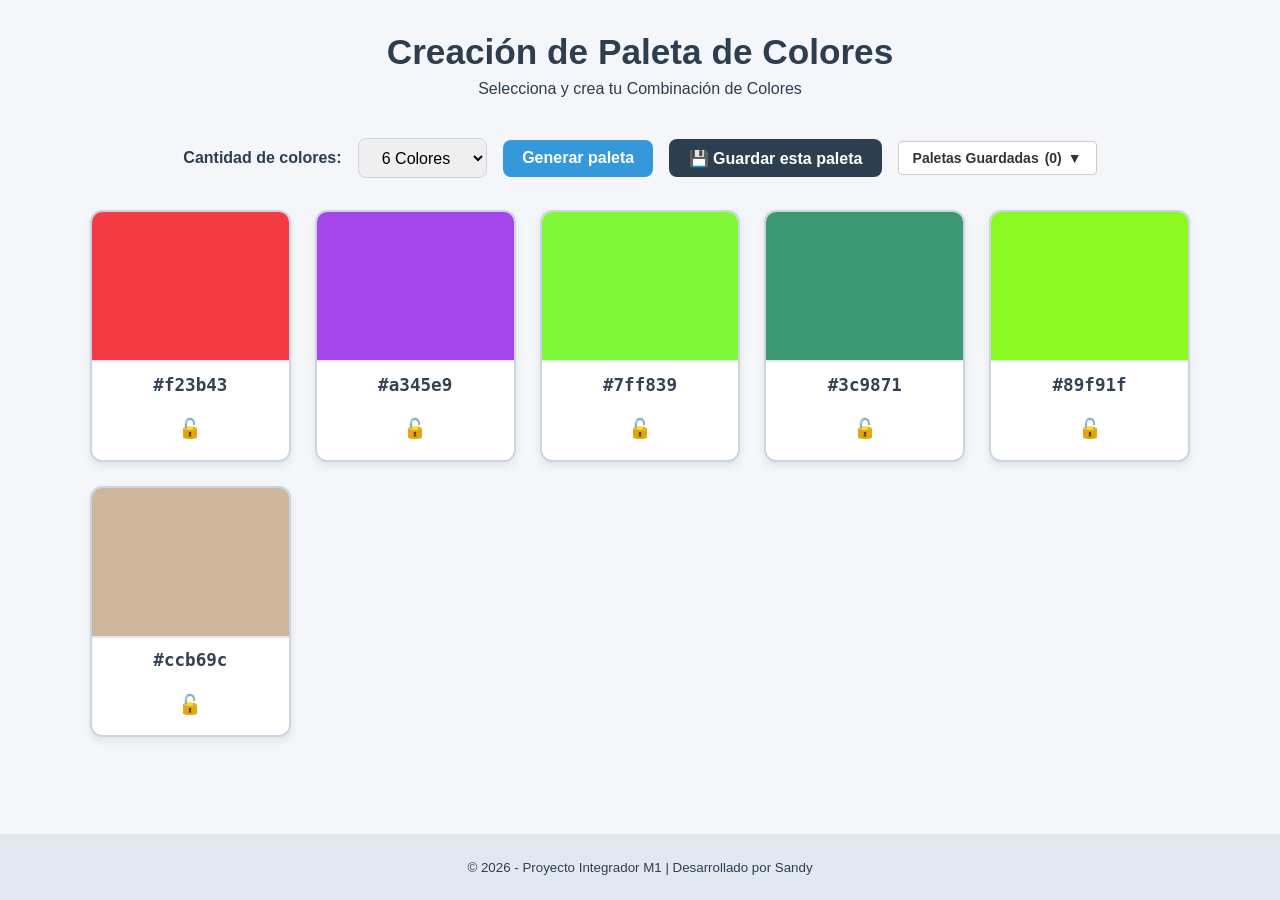
==== index.html @ 3aea420e "Prueba" ====
<!DOCTYPE html>
<html lang="es">
<head>
    <meta charset="UTF-8">
    <meta name="viewport" content="width=device-width, initial-scale=1.0">
    <title>ProyectoM1_SandyHurtado</title>
    <link rel="stylesheet" href="./styles.css">
</head>
<body>
    <header>
        <h1>Creación de Paleta de Colores</h1>
        <p>Selecciona y crea tu Combinación de Colores</p> 
    </header>

    <main> 
        <section class="controles">
            <label for="tamano-paleta">Cantidad de colores:</label>
            <select id="tamano-paleta">
                <option value="6">6 Colores</option>
                <option value="8">8 Colores</option>
                <option value="9">9 Colores</option>
            </select>

            <button id="btn-generar">Generar paleta</button>
            <button id="btn-guardar-actual" class="btn-secundario">💾 Guardar esta paleta</button>

            <!-- UN SOLO BOTÓN DESPLEGABLE TIPO SELECTOR CON LA LISTA -->
            <div class="saved-dropdown-container">
                <button id="saved-dropdown-btn" class="dropdown-btn">
                    Paletas Guardadas <span id="saved-count">(0)</span> ▼
                </button>
                
                <div id="saved-palettes-dropdown" class="dropdown-content hidden">
                    <!-- Las paletas guardadas se cargarán aquí como opciones visuales -->
                </div>
            </div>
        </section>

        <section id="contenedor-paleta" class="paleta" aria-live="polite">
            <!-- Los colores aparecerán aquí -->
        </section>
    </main>

    <footer>
        <small>&copy; 2026 - Proyecto Integrador M1 | Desarrollado por Sandy</small>
    </footer>

    <script src="./app.js"></script>
</body>
</html>
---- styles.css ----
/* 1. Variables*/
:root {
    --bg-color: #f4f6f9;
    --card-bg: #ffffff;
    --text-color: #2c3e50;
    --primary-color: #3498db;
    --primary-hover: #2980b9;
    --border-radius: 12px;
}

* {
    box-sizing: border-box;
    margin: 0;
    padding: 0;
}

body {
    font-family: 'Segoe UI', Tahoma, Geneva, Verdana, sans-serif;
    background-color: var(--bg-color);
    color: var(--text-color);
    min-height: 100vh;
    display: flex;
    flex-direction: column;
}

/* 2.Encabezado */
header {
    text-align: center;
    padding: 2rem 1rem 1rem;
}

header h1 {
    font-size: 2.2rem;
    margin-bottom: 0.5rem;
}
/* 3.Pie de página */
footer {
    text-align: center;
    padding: 1.5rem;
    margin-top: auto;
    background-color: #e2e8f0;
}

/* 4.Panel deControles */
.controles {
    display: flex;
    justify-content: center;
    align-items: center;
    gap: 1rem;
    flex-wrap: wrap;
    margin: 1.5rem auto;
    padding: 0 1rem;
}

label {
    font-weight: 600;
}

select, button {
    padding: 0.6rem 1.2rem;
    font-size: 1rem;
    border-radius: 8px;
    border: 1px solid #cbd5e1;
    outline: none;
    transition: all 0.2s ease;
}

select:focus, button:focus {
    border-color: var(--primary-color);
    box-shadow: 0 0 0 3px rgba(52, 152, 219, 0.4);
}

button {
    background-color: var(--primary-color);
    color: white;
    font-weight: bold;
    cursor: pointer;
    border: none;
}

button:hover {
    background-color: var(--primary-hover);
}

/* 5.Tarjetas y divisones de colores */
.paleta {
    display: grid;
    grid-template-columns: repeat(auto-fit, minmax(180px, 1fr));
    gap: 1.5rem;
    max-width: 1100px;
    width: 90%;
    margin: 2rem auto;
}

/* Tarjeta individual con border marcado para división visible */
.tarjeta-color {
    background-color: var(--card-bg);
    border-radius: var(--border-radius);
    overflow: hidden;
    /* Bordes y sombra para marcar la división de cada tarjeta */
    border: 2px solid #cbd5e1;
    box-shadow: 0 4px 8px rgba(0, 0, 0, 0.08);
    display: flex;
    flex-direction: column;
    align-items: center;
    transition: transform 0.2s ease, box-shadow 0.2s ease;
}

.tarjeta-color:hover {
    transform: translateY(-5px);
    box-shadow: 0 8px 20px rgba(0, 0, 0, 0.15);
    border-color: var(--primary-color);
}

/* Muestra visual del color con línea divisoria inferior */
.muestra-color {
    width: 100%;
    height: 150px;
    border-bottom: 2px solid #e2e8f0; /* División entre el color y el texto */
}

/* Texto del código HEX */
.codigo-color {
    padding: 0.8rem;
    font-family: monospace;
    font-size: 1.1rem;
    font-weight: bold;
    color: #334155;
    background-color: #ffffff;
    width: 100%;
    text-align: center;
}
/* 6. Botón de candado (extras) */
.btn-candado {
    background: transparent;
    border: none;
    font-size: 1.2rem;
    cursor: pointer;
    margin-bottom: 0.6rem;
    transition: transform 0.2s ease;
}

.btn-candado:hover {
    transform: scale(1.25);
}

/* Estado de tarjeta bloqueada (borde verde y resplandor) */
.tarjeta-color.bloqueada {
    border-color: #27ae60;
    box-shadow: 0 0 12px rgba(39, 174, 96, 0.4);
}
/* Botones secundarios */
.btn-secundario {
    background-color: #2c3e50;
    color: white;
}

.btn-secundario:hover {
    background-color: #1a252f;
}

/* Clase para ocultar/mostrar elementos */
.oculto {
    display: none !important;
}

.saved-dropdown-container {
  position: relative;
  display: inline-block;
}

/* Apariencia similar a la del selector */
.dropdown-btn {
  background-color: #ffffff;
  color: #333333;
  border: 1px solid #ccc;
  padding: 8px 14px;
  border-radius: 4px;
  cursor: pointer;
  font-size: 14px;
  display: flex;
  align-items: center;
  gap: 6px;
}

.dropdown-btn:hover {
  background-color: #f5f5f5;
}

/* Menú desplegable flotante */
.dropdown-content {
  position: absolute;
  top: 105%;
  left: 0;
  background-color: #ffffff;
  border: 1px solid #ccc;
  border-radius: 6px;
  min-width: 240px;
  max-height: 250px;
  overflow-y: auto;
  box-shadow: 0 4px 12px rgba(0, 0, 0, 0.15);
  z-index: 50;
  padding: 6px 0;
}

.hidden {
  display: none !important;
}

/* Opción individual en la lista desplegable */
.palette-option {
  display: flex;
  align-items: center;
  justify-content: space-between;
  padding: 8px 12px;
  cursor: pointer;
  transition: background-color 0.2s;
}

.palette-option:hover {
  background-color: #f0f0f0;
}

.mini-colors-preview {
  display: flex;
  gap: 3px;
}

.mini-color-dot {
  width: 16px;
  height: 16px;
  border-radius: 3px;
  border: 1px solid rgba(0, 0, 0, 0.1);
}

.delete-option-btn {
  background: none;
  border: none;
  color: #d9534f;
  cursor: pointer;
  font-size: 14px;
  font-weight: bold;
  padding: 2px 6px;
}

.delete-option-btn:hover {
  color: #a94442;
}
/* Transición suave al cambiar de color */
.muestra-color {
  transition: background-color 0.3s ease-in-out;
}

/* Efecto hover y microinteracción al presionar la tarjeta */
.tarjeta-color {
  transition: transform 0.2s ease, box-shadow 0.2s ease;
}

.tarjeta-color:hover {
  transform: translateY(-4px);
  box-shadow: 0 6px 16px rgba(0, 0, 0, 0.12);
}

/* Animación cuando el candado está bloqueado */
.tarjeta-color.bloqueada {
  border: 2px solid #2c3e50;
  transform: scale(0.98);
}
.btn-candado {
  transition: transform 0.15s cubic-bezier(0.175, 0.885, 0.32, 1.275);
}

.btn-candado:active {
  transform: scale(0.8);
}
@keyframes desplegarSuave {
  from {
    opacity: 0;
    transform: translateY(-8px);
  }
  to {
    opacity: 1;
    transform: translateY(0);
  }
}

.dropdown-content:not(.hidden) {
  animation: desplegarSuave 0.2s cubic-bezier(0, 0, 0.2, 1) forwards;
}

/* Microinteracción en las filas de las paletas guardadas */
.palette-option {
  transition: background-color 0.15s ease, transform 0.1s ease;
}

.palette-option:hover {
  background-color: #f0f4f8;
  transform: translateX(2px);
}
/* Agrega este estilo en styles.css */
@keyframes aparicionTarjeta {
  from {
    opacity: 0.4;
    transform: scale(0.96);
  }
  to {
    opacity: 1;
    transform: scale(1);
  }
}

.tarjeta-animada {
  animation: aparicionTarjeta 0.25s ease-out;
}
/* Indicar que la muestra y el texto son clickeables */
.muestra-color,
.codigo-color {
  cursor: pointer;
  user-select: none;
}

/* Efecto hover suave al pasar sobre el área clickeable */
.muestra-color:hover {
  filter: brightness(1.05);
}

/* Estilo del texto temporal '¡Copiado!' */
.codigo-color.copiado {
  color: #27ae60;
  font-weight: bold;
  transform: scale(1.05);
  transition: transform 0.15s ease, color 0.15s ease;
}
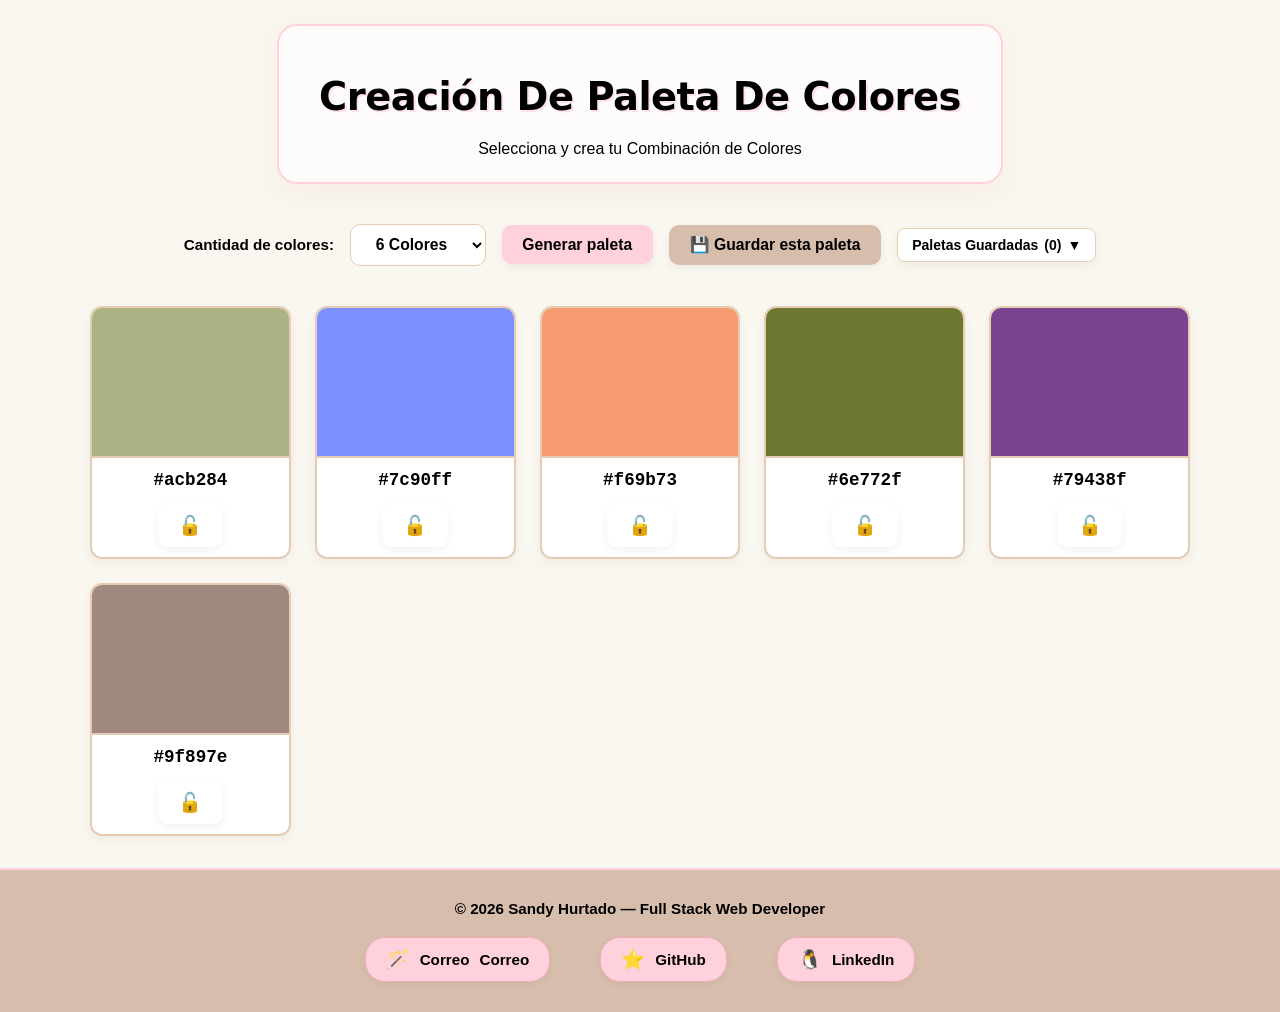
==== commit ec052636: "Implementación e  intento de UI, y Pie de página mejorada" ====
--- a/index.html
+++ b/index.html
@@ -41,9 +41,32 @@
         </section>
     </main>
 
-    <footer>
-        <small>&copy; 2026 - Proyecto Integrador M1 | Desarrollado por Sandy</small>
-    </footer>
+    <footer class="pie-pagina">
+    <div class="contenido-footer">
+        <p class="autor-info">&copy; 2026 Sandy Hurtado — Full Stack Web Developer</p>
+        
+        <div class="redes-contacto">
+            <!-- Al hacer clic se abre Gmail o la app de correo predeterminada -->
+            <a href="mailto:sandyhurtado21@gmail.com" class="enlace-contacto" title="Enviar correo a Sandy">
+                <span class="icono">🪄</span> Correo
+                <span class="texto">Correo</span>
+            </a>
+
+            <!-- Al hacer clic se abre tu perfil de GitHub -->
+            <a href="https://github.com/hurtadosandy21-ops" class="enlace-contacto" target="_blank" rel="noopener noreferrer" title="Perfil de GitHub">
+                <span class="icono">⭐</span> 
+                <span class="texto">GitHub</span>
+               
+            </a>
+
+            <!-- Al hacer clic se abre tu perfil de LinkedIn -->
+            <a href="https://www.linkedin.com/in/sandy-hurtado-a40aa1421/" class="enlace-contacto" target="_blank" rel="noopener noreferrer" title="Perfil de LinkedIn">
+                <span class="icono">🐧</span> 
+                <span class="texto">LinkedIn</span>
+            </a>
+        </div>
+    </div>
+</footer>
 
     <script src="./app.js"></script>
 </body>
--- a/styles.css
+++ b/styles.css
@@ -1,10 +1,15 @@
-/* 1. Variables*/
+/* ==========================================
+   1. VARIABLES Y BASE GENERAL
+   ========================================== */
 :root {
-    --bg-color: #f4f6f9;
-    --card-bg: #ffffff;
-    --text-color: #2c3e50;
-    --primary-color: #3498db;
-    --primary-hover: #2980b9;
+    --bg-color: #faf6f0;           /* Fondo general suave cremoso */
+    --card-bg: #ffffff;           /* Fondo de tarjetas blanco puro */
+    --text-color: #000000;         /* Texto en negro puro */
+    --primary-color: #ffd1dc;       /* Rosa pastel estilo Figma */
+    --primary-hover: #f8b1c4;       /* Rosa pastel hover */
+    --accent-cafe: #d7beac;         /* Café claro estilo Magnific */
+    --accent-cafe-hover: #c4a995;   /* Café claro hover */
+    --border-color: #e6ccb2;       /* Borde suave café claro */
     --border-radius: 12px;
 }
 
@@ -23,66 +28,192 @@
     flex-direction: column;
 }
 
-/* 2.Encabezado */
+/* ==========================================
+   2. ENCABEZADO Y CONTROLES
+   ========================================== */
+
 header {
     text-align: center;
-    padding: 2rem 1rem 1rem;
+    padding: 2.5rem 1.5rem 1.5rem;
+    max-width: 800px;
+    margin: 1.5rem auto 1rem;
+    background-color: rgba(255, 255, 255, 0.7);
+    border: 2px solid #ffd1dc;          /* Borde rosa pastel */
+    border-radius: 20px;                 /* Bordes suaves redondeados */
+    box-shadow: 0 8px 24px rgba(176, 137, 104, 0.08); /* Sombra flotante delicada */
+    backdrop-filter: blur(5px);
 }
 
 header h1 {
-    font-size: 2.2rem;
-    margin-bottom: 0.5rem;
-}
-/* 3.Pie de página */
-footer {
-    text-align: center;
-    padding: 1.5rem;
-    margin-top: auto;
-    background-color: #e2e8f0;
-}
-
-/* 4.Panel deControles */
+    font-family: 'Poppins', 'Segoe UI', system-ui, -apple-system, sans-serif;
+    font-size: 2.4rem;
+    font-weight: 800;
+    color: #000000;
+    letter-spacing: -0.5px;
+    text-transform: capitalize;
+    margin-bottom: 0.8rem;
+    padding: 0.5rem 1rem;
+    /* Sombra de texto suave para resaltar las letras */
+    text-shadow: 2px 2px 0px rgba(255, 209, 220, 0.6);
+    display: inline-block;
+}
+
 .controles {
     display: flex;
     justify-content: center;
     align-items: center;
     gap: 1rem;
     flex-wrap: wrap;
-    margin: 1.5rem auto;
-    padding: 0 1rem;
+    margin-top: 1rem;
+    padding: 0.5rem;
 }
 
 label {
+    font-weight: 700;
+    color: #000000;
+    font-size: 0.95rem;
+}
+
+select, button {
+    padding: 0.65rem 1.3rem;
+    font-size: 0.98rem;
+    border-radius: 10px;
+    border: 1px solid var(--border-color);
+    outline: none;
+    transition: all 0.25s ease;
+    font-family: inherit;
+}
+
+select {
+    background-color: #ffffff;
+    color: #000000;
     font-weight: 600;
 }
 
-select, button {
-    padding: 0.6rem 1.2rem;
-    font-size: 1rem;
-    border-radius: 8px;
-    border: 1px solid #cbd5e1;
-    outline: none;
-    transition: all 0.2s ease;
-}
-
 select:focus, button:focus {
-    border-color: var(--primary-color);
-    box-shadow: 0 0 0 3px rgba(52, 152, 219, 0.4);
+    border-color: #f4acb7;
+    box-shadow: 0 0 0 3px rgba(255, 209, 220, 0.5);
 }
 
 button {
     background-color: var(--primary-color);
-    color: white;
-    font-weight: bold;
+    color: #000000;
+    font-weight: 700;
     cursor: pointer;
     border: none;
+    box-shadow: 0 3px 8px rgba(0, 0, 0, 0.06);
 }
 
 button:hover {
     background-color: var(--primary-hover);
-}
-
-/* 5.Tarjetas y divisones de colores */
+    transform: translateY(-2px);
+    box-shadow: 0 5px 12px rgba(0, 0, 0, 0.1);
+}
+
+.btn-secundario {
+    background-color: var(--accent-cafe);
+    color: #000000;
+    font-weight: 700;
+}
+
+.btn-secundario:hover {
+    background-color: var(--accent-cafe-hover);
+}
+
+
+
+
+
+
+/* ==========================================
+   3. MENÚ DESPLEGABLE (PALETAS GUARDADAS)
+   ========================================== */
+.saved-dropdown-container {
+    position: relative;
+    display: inline-block;
+}
+
+.dropdown-btn {
+    background-color: #ffffff;
+    color: #000000;
+    border: 1px solid var(--border-color);
+    padding: 8px 14px;
+    border-radius: 8px;
+    cursor: pointer;
+    font-size: 14px;
+    display: flex;
+    align-items: center;
+    gap: 6px;
+    font-weight: 600;
+}
+
+.dropdown-btn:hover {
+    background-color: #fbf5f0;
+}
+
+.dropdown-content {
+    position: absolute;
+    top: 105%;
+    left: 0;
+    background-color: #ffffff;
+    border: 1px solid var(--border-color);
+    border-radius: 8px;
+    min-width: 240px;
+    max-height: 250px;
+    overflow-y: auto;
+    box-shadow: 0 4px 12px rgba(0, 0, 0, 0.1);
+    z-index: 50;
+    padding: 6px 0;
+}
+
+.dropdown-content:not(.hidden) {
+    animation: desplegarSuave 0.2s cubic-bezier(0, 0, 0.2, 1) forwards;
+}
+
+.palette-option {
+    display: flex;
+    align-items: center;
+    justify-content: space-between;
+    padding: 8px 12px;
+    cursor: pointer;
+    transition: background-color 0.15s ease, transform 0.1s ease;
+    color: #000000;
+}
+
+.palette-option:hover {
+    background-color: #f7ece1;
+    transform: translateX(2px);
+}
+
+.mini-colors-preview {
+    display: flex;
+    gap: 3px;
+}
+
+.mini-color-dot {
+    width: 16px;
+    height: 16px;
+    border-radius: 3px;
+    border: 1px solid rgba(0, 0, 0, 0.1);
+}
+
+.delete-option-btn {
+    background: none;
+    border: none;
+    color: #d9534f;
+    cursor: pointer;
+    font-size: 14px;
+    font-weight: bold;
+    padding: 2px 6px;
+}
+
+.delete-option-btn:hover {
+    color: #a94442;
+}
+
+/* ==========================================
+   4. GRILLA Y TARJETAS DE COLORES
+   ========================================== */
 .paleta {
     display: grid;
     grid-template-columns: repeat(auto-fit, minmax(180px, 1fr));
@@ -92,242 +223,186 @@
     margin: 2rem auto;
 }
 
-/* Tarjeta individual con border marcado para división visible */
 .tarjeta-color {
     background-color: var(--card-bg);
     border-radius: var(--border-radius);
     overflow: hidden;
-    /* Bordes y sombra para marcar la división de cada tarjeta */
-    border: 2px solid #cbd5e1;
-    box-shadow: 0 4px 8px rgba(0, 0, 0, 0.08);
+    border: 2px solid var(--border-color);
+    box-shadow: 0 4px 12px rgba(0, 0, 0, 0.05);
     display: flex;
     flex-direction: column;
     align-items: center;
-    transition: transform 0.2s ease, box-shadow 0.2s ease;
+    transition: transform 0.2s ease, box-shadow 0.2s ease, border-color 0.2s ease;
 }
 
 .tarjeta-color:hover {
-    transform: translateY(-5px);
-    box-shadow: 0 8px 20px rgba(0, 0, 0, 0.15);
-    border-color: var(--primary-color);
-}
-
-/* Muestra visual del color con línea divisoria inferior */
+    transform: translateY(-4px);
+    box-shadow: 0 8px 20px rgba(0, 0, 0, 0.1);
+    border-color: #f4acb7;
+}
+
+.tarjeta-color.bloqueada {
+    border: 2px solid #b08968;
+    box-shadow: 0 0 12px rgba(176, 137, 104, 0.3);
+    transform: scale(0.98);
+}
+
 .muestra-color {
     width: 100%;
     height: 150px;
-    border-bottom: 2px solid #e2e8f0; /* División entre el color y el texto */
-}
-
-/* Texto del código HEX */
+    border-bottom: 2px solid var(--border-color);
+    transition: background-color 0.3s ease-in-out, filter 0.2s ease;
+    cursor: pointer;
+}
+
+.muestra-color:hover {
+    filter: brightness(1.05);
+}
+
 .codigo-color {
     padding: 0.8rem;
     font-family: monospace;
     font-size: 1.1rem;
     font-weight: bold;
-    color: #334155;
+    color: #000000;
     background-color: #ffffff;
     width: 100%;
     text-align: center;
-}
-/* 6. Botón de candado (extras) */
+    cursor: pointer;
+    user-select: none;
+    transition: transform 0.15s ease, color 0.15s ease;
+}
+
+.codigo-color.copiado {
+    color: #aa6b24;
+    font-weight: bold;
+    transform: scale(1.05);
+}
+
 .btn-candado {
     background: transparent;
     border: none;
     font-size: 1.2rem;
     cursor: pointer;
     margin-bottom: 0.6rem;
-    transition: transform 0.2s ease;
+    transition: transform 0.15s cubic-bezier(0.175, 0.885, 0.32, 1.275);
 }
 
 .btn-candado:hover {
     transform: scale(1.25);
 }
 
-/* Estado de tarjeta bloqueada (borde verde y resplandor) */
-.tarjeta-color.bloqueada {
-    border-color: #27ae60;
-    box-shadow: 0 0 12px rgba(39, 174, 96, 0.4);
-}
-/* Botones secundarios */
-.btn-secundario {
-    background-color: #2c3e50;
-    color: white;
-}
-
-.btn-secundario:hover {
-    background-color: #1a252f;
-}
-
-/* Clase para ocultar/mostrar elementos */
-.oculto {
+.btn-candado:active {
+    transform: scale(0.8);
+}
+
+.tarjeta-animada {
+    animation: aparicionTarjeta 0.25s ease-out;
+}
+
+/* ==========================================
+   5. PIE DE PÁGINA (Café Claro & Rosa Pastel)
+   ========================================== */
+footer, .pie-pagina {
+    width: 100%;
+    background-color: #d7beac; /* Fondo Café Claro */
+    color: #000000;             /* Texto Negro */
+    padding: 30px 0;
+    margin-top: auto;
+    border-top: 2px solid #ffd1dc;
+}
+
+.contenido-footer {
+    max-width: 1100px;
+    margin: 0 auto;
+    padding: 0 20px;
+    display: flex;
+    flex-direction: column;
+    align-items: center;
+    gap: 20px;
+}
+
+.autor-info {
+    font-size: 0.95rem;
+    font-weight: 600;
+    color: #000000;             /* Texto Negro */
+    margin: 0;
+}
+
+.redes-contacto {
+    display: flex;
+    align-items: center;
+    justify-content: center;
+    gap: 50px;
+    width: 100%;
+}
+
+.enlace-contacto {
+    color: #000000;             /* Texto Negro */
+    text-decoration: none;
+    font-size: 0.95rem;
+    font-weight: 600;
+    display: inline-flex;
+    align-items: center;
+    gap: 10px;
+    padding: 10px 20px;
+    background-color: #ffd1dc; /* Tarjeta Rosa Pastel */
+    border: 1px solid #f4acb7;
+    border-radius: 20px;
+    box-shadow: 0 2px 6px rgba(0, 0, 0, 0.05);
+    transition: all 0.25s ease;
+}
+
+.enlace-contacto:hover {
+    color: #000000;
+    background-color: #f8b1c4; /* Hover Rosa Pastel */
+    border-color: #e598a5;
+    transform: translateY(-3px);
+    box-shadow: 0 4px 12px rgba(0, 0, 0, 0.1);
+}
+
+.enlace-contacto .icono {
+    font-size: 1.2rem;
+}
+
+/* ==========================================
+   6. ANIMACIONES Y UTILIDADES
+   ========================================== */
+@keyframes aparicionTarjeta {
+    from {
+        opacity: 0.4;
+        transform: scale(0.96);
+    }
+    to {
+        opacity: 1;
+        transform: scale(1);
+    }
+}
+
+@keyframes desplegarSuave {
+    from {
+        opacity: 0;
+        transform: translateY(-8px);
+    }
+    to {
+        opacity: 1;
+        transform: translateY(0);
+    }
+}
+
+.oculto, .hidden {
     display: none !important;
 }
 
-.saved-dropdown-container {
-  position: relative;
-  display: inline-block;
-}
-
-/* Apariencia similar a la del selector */
-.dropdown-btn {
-  background-color: #ffffff;
-  color: #333333;
-  border: 1px solid #ccc;
-  padding: 8px 14px;
-  border-radius: 4px;
-  cursor: pointer;
-  font-size: 14px;
-  display: flex;
-  align-items: center;
-  gap: 6px;
-}
-
-.dropdown-btn:hover {
-  background-color: #f5f5f5;
-}
-
-/* Menú desplegable flotante */
-.dropdown-content {
-  position: absolute;
-  top: 105%;
-  left: 0;
-  background-color: #ffffff;
-  border: 1px solid #ccc;
-  border-radius: 6px;
-  min-width: 240px;
-  max-height: 250px;
-  overflow-y: auto;
-  box-shadow: 0 4px 12px rgba(0, 0, 0, 0.15);
-  z-index: 50;
-  padding: 6px 0;
-}
-
-.hidden {
-  display: none !important;
-}
-
-/* Opción individual en la lista desplegable */
-.palette-option {
-  display: flex;
-  align-items: center;
-  justify-content: space-between;
-  padding: 8px 12px;
-  cursor: pointer;
-  transition: background-color 0.2s;
-}
-
-.palette-option:hover {
-  background-color: #f0f0f0;
-}
-
-.mini-colors-preview {
-  display: flex;
-  gap: 3px;
-}
-
-.mini-color-dot {
-  width: 16px;
-  height: 16px;
-  border-radius: 3px;
-  border: 1px solid rgba(0, 0, 0, 0.1);
-}
-
-.delete-option-btn {
-  background: none;
-  border: none;
-  color: #d9534f;
-  cursor: pointer;
-  font-size: 14px;
-  font-weight: bold;
-  padding: 2px 6px;
-}
-
-.delete-option-btn:hover {
-  color: #a94442;
-}
-/* Transición suave al cambiar de color */
-.muestra-color {
-  transition: background-color 0.3s ease-in-out;
-}
-
-/* Efecto hover y microinteracción al presionar la tarjeta */
-.tarjeta-color {
-  transition: transform 0.2s ease, box-shadow 0.2s ease;
-}
-
-.tarjeta-color:hover {
-  transform: translateY(-4px);
-  box-shadow: 0 6px 16px rgba(0, 0, 0, 0.12);
-}
-
-/* Animación cuando el candado está bloqueado */
-.tarjeta-color.bloqueada {
-  border: 2px solid #2c3e50;
-  transform: scale(0.98);
-}
-.btn-candado {
-  transition: transform 0.15s cubic-bezier(0.175, 0.885, 0.32, 1.275);
-}
-
-.btn-candado:active {
-  transform: scale(0.8);
-}
-@keyframes desplegarSuave {
-  from {
-    opacity: 0;
-    transform: translateY(-8px);
-  }
-  to {
-    opacity: 1;
-    transform: translateY(0);
-  }
-}
-
-.dropdown-content:not(.hidden) {
-  animation: desplegarSuave 0.2s cubic-bezier(0, 0, 0.2, 1) forwards;
-}
-
-/* Microinteracción en las filas de las paletas guardadas */
-.palette-option {
-  transition: background-color 0.15s ease, transform 0.1s ease;
-}
-
-.palette-option:hover {
-  background-color: #f0f4f8;
-  transform: translateX(2px);
-}
-/* Agrega este estilo en styles.css */
-@keyframes aparicionTarjeta {
-  from {
-    opacity: 0.4;
-    transform: scale(0.96);
-  }
-  to {
-    opacity: 1;
-    transform: scale(1);
-  }
-}
-
-.tarjeta-animada {
-  animation: aparicionTarjeta 0.25s ease-out;
-}
-/* Indicar que la muestra y el texto son clickeables */
-.muestra-color,
-.codigo-color {
-  cursor: pointer;
-  user-select: none;
-}
-
-/* Efecto hover suave al pasar sobre el área clickeable */
-.muestra-color:hover {
-  filter: brightness(1.05);
-}
-
-/* Estilo del texto temporal '¡Copiado!' */
-.codigo-color.copiado {
-  color: #27ae60;
-  font-weight: bold;
-  transform: scale(1.05);
-  transition: transform 0.15s ease, color 0.15s ease;
+/* Responsivo para celulares */
+@media (max-width: 650px) {
+    .redes-contacto {
+        gap: 15px;
+        flex-wrap: wrap;
+    }
+
+    .enlace-contacto {
+        padding: 8px 14px;
+        font-size: 0.85rem;
+    }
 }
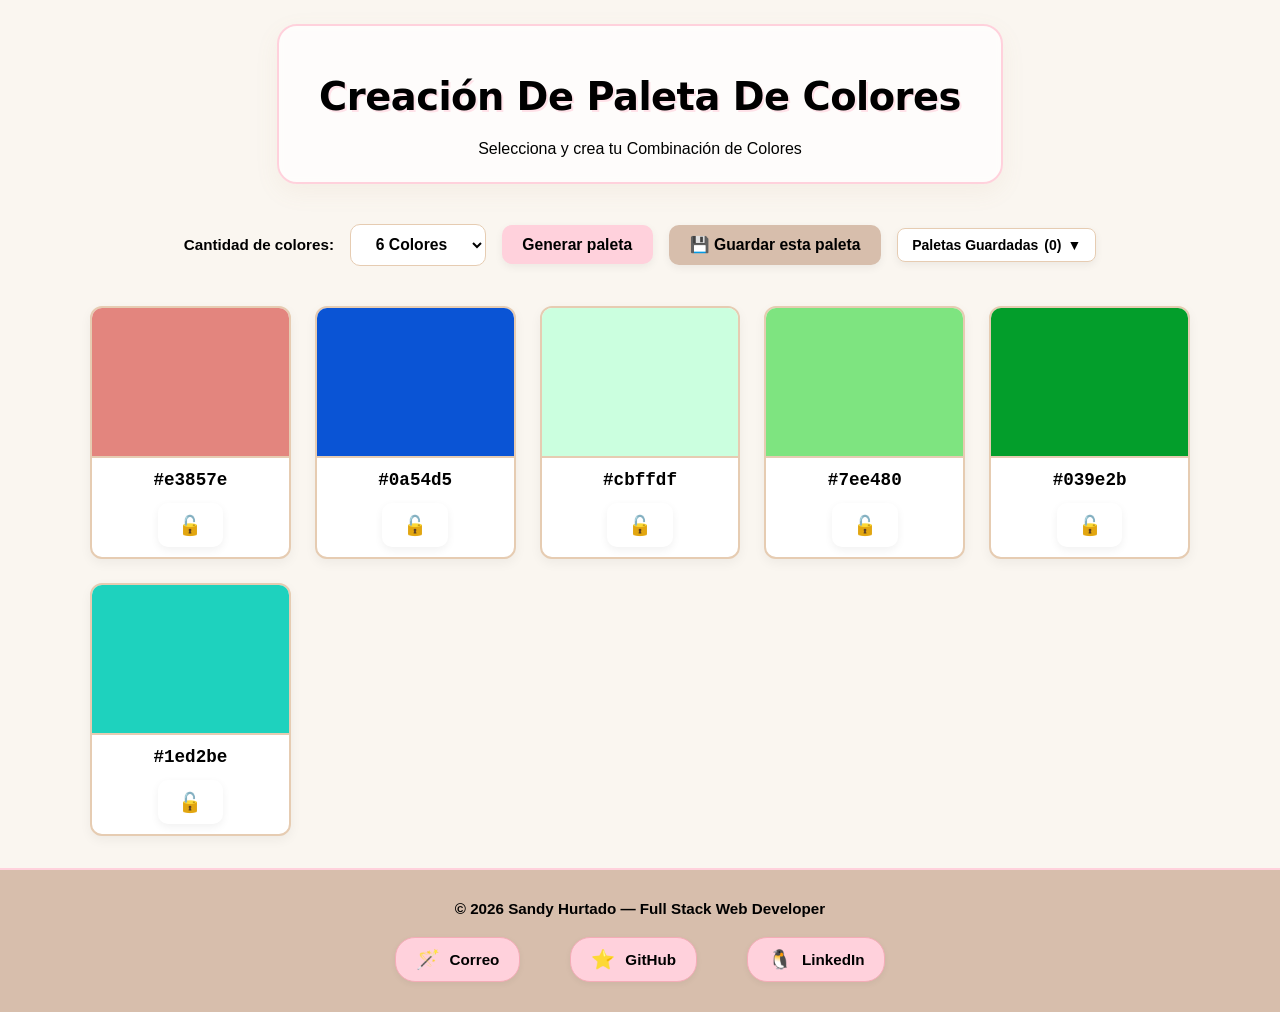
==== commit 3927928a: "Prueba de app" ====
--- a/index.html
+++ b/index.html
@@ -48,7 +48,7 @@
         <div class="redes-contacto">
             <!-- Al hacer clic se abre Gmail o la app de correo predeterminada -->
             <a href="mailto:sandyhurtado21@gmail.com" class="enlace-contacto" title="Enviar correo a Sandy">
-                <span class="icono">🪄</span> Correo
+                <span class="icono">🪄</span> 
                 <span class="texto">Correo</span>
             </a>
 
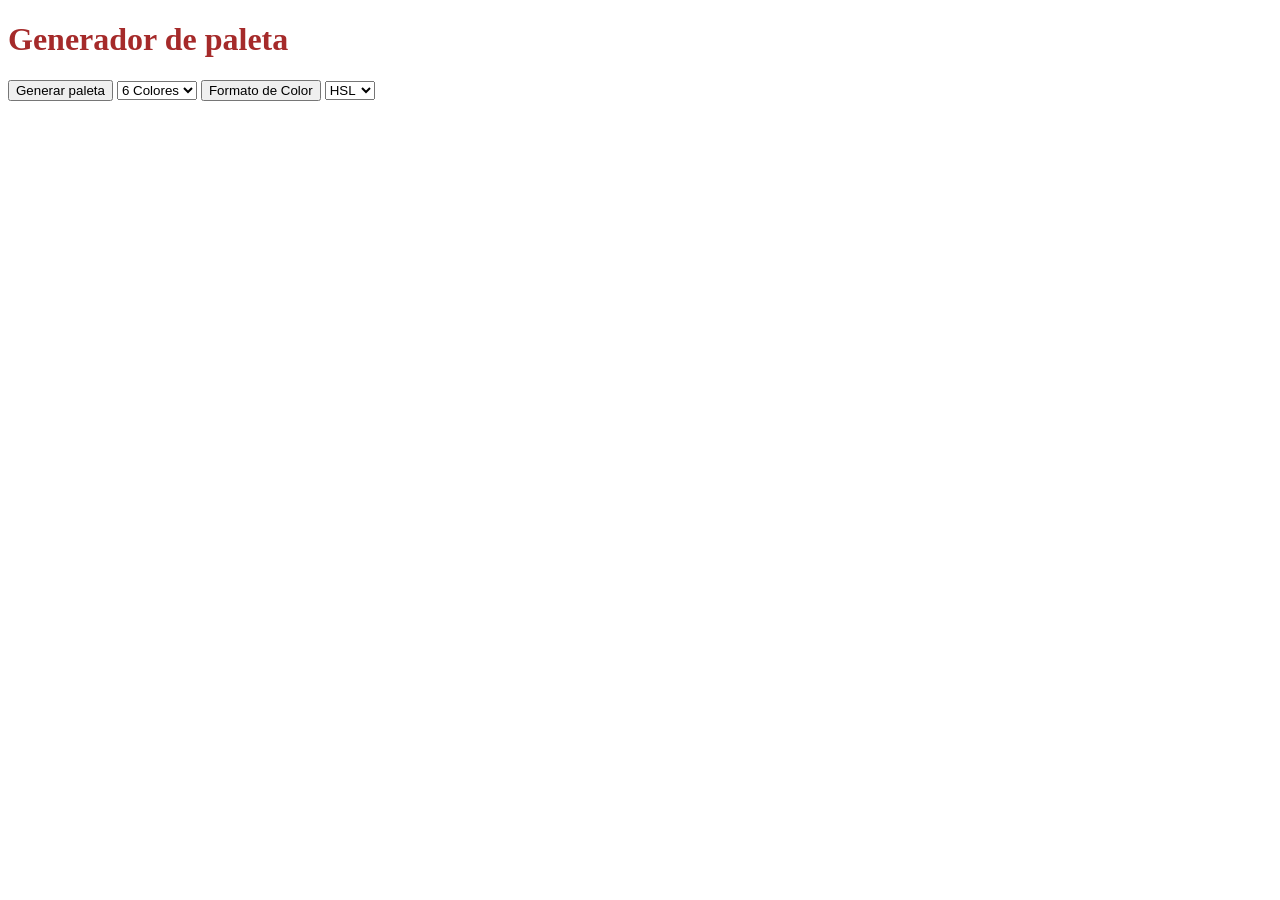
==== commit 89bbe0e1: "Creando estructura base de HTML" ====
--- a/index.html
+++ b/index.html
@@ -3,71 +3,28 @@
 <head>
     <meta charset="UTF-8">
     <meta name="viewport" content="width=device-width, initial-scale=1.0">
+    <link rel="stylesheet" href="./style.css">
     <title>ProyectoM1_SandyHurtado</title>
-    <link rel="stylesheet" href="./styles.css">
 </head>
 <body>
     <header>
-        <h1>Creación de Paleta de Colores</h1>
-        <p>Selecciona y crea tu Combinación de Colores</p> 
+    <h1>Generador de paleta</h1>
     </header>
-
-    <main> 
-        <section class="controles">
-            <label for="tamano-paleta">Cantidad de colores:</label>
-            <select id="tamano-paleta">
-                <option value="6">6 Colores</option>
+    <main>
+        <div class="menu-paleta">
+            <button id="btn-generar">Generar paleta </button>
+            <select id="cantidad">
+                <option value="6"> 6 Colores</option>
                 <option value="8">8 Colores</option>
                 <option value="9">9 Colores</option>
             </select>
-
-            <button id="btn-generar">Generar paleta</button>
-            <button id="btn-guardar-actual" class="btn-secundario">💾 Guardar esta paleta</button>
-
-            <!-- UN SOLO BOTÓN DESPLEGABLE TIPO SELECTOR CON LA LISTA -->
-            <div class="saved-dropdown-container">
-                <button id="saved-dropdown-btn" class="dropdown-btn">
-                    Paletas Guardadas <span id="saved-count">(0)</span> ▼
-                </button>
-                
-                <div id="saved-palettes-dropdown" class="dropdown-content hidden">
-                    <!-- Las paletas guardadas se cargarán aquí como opciones visuales -->
-                </div>
-            </div>
-        </section>
-
-        <section id="contenedor-paleta" class="paleta" aria-live="polite">
-            <!-- Los colores aparecerán aquí -->
-        </section>
+            <button id="btn-formato">Formato de Color</button>
+            <select id="formato" >
+                <option value="HSL">HSL</option>
+                <option value="HEX">HEX</option>
+            </select>
+            
+        </div>
     </main>
-
-    <footer class="pie-pagina">
-    <div class="contenido-footer">
-        <p class="autor-info">&copy; 2026 Sandy Hurtado — Full Stack Web Developer</p>
-        
-        <div class="redes-contacto">
-            <!-- Al hacer clic se abre Gmail o la app de correo predeterminada -->
-            <a href="mailto:sandyhurtado21@gmail.com" class="enlace-contacto" title="Enviar correo a Sandy">
-                <span class="icono">🪄</span> 
-                <span class="texto">Correo</span>
-            </a>
-
-            <!-- Al hacer clic se abre tu perfil de GitHub -->
-            <a href="https://github.com/hurtadosandy21-ops" class="enlace-contacto" target="_blank" rel="noopener noreferrer" title="Perfil de GitHub">
-                <span class="icono">⭐</span> 
-                <span class="texto">GitHub</span>
-               
-            </a>
-
-            <!-- Al hacer clic se abre tu perfil de LinkedIn -->
-            <a href="https://www.linkedin.com/in/sandy-hurtado-a40aa1421/" class="enlace-contacto" target="_blank" rel="noopener noreferrer" title="Perfil de LinkedIn">
-                <span class="icono">🐧</span> 
-                <span class="texto">LinkedIn</span>
-            </a>
-        </div>
-    </div>
-</footer>
-
-    <script src="./app.js"></script>
 </body>
-</html>+</html>
--- a/style.css
+++ b/style.css
@@ -0,0 +1,3 @@
+h1{
+    color:brown;
+}
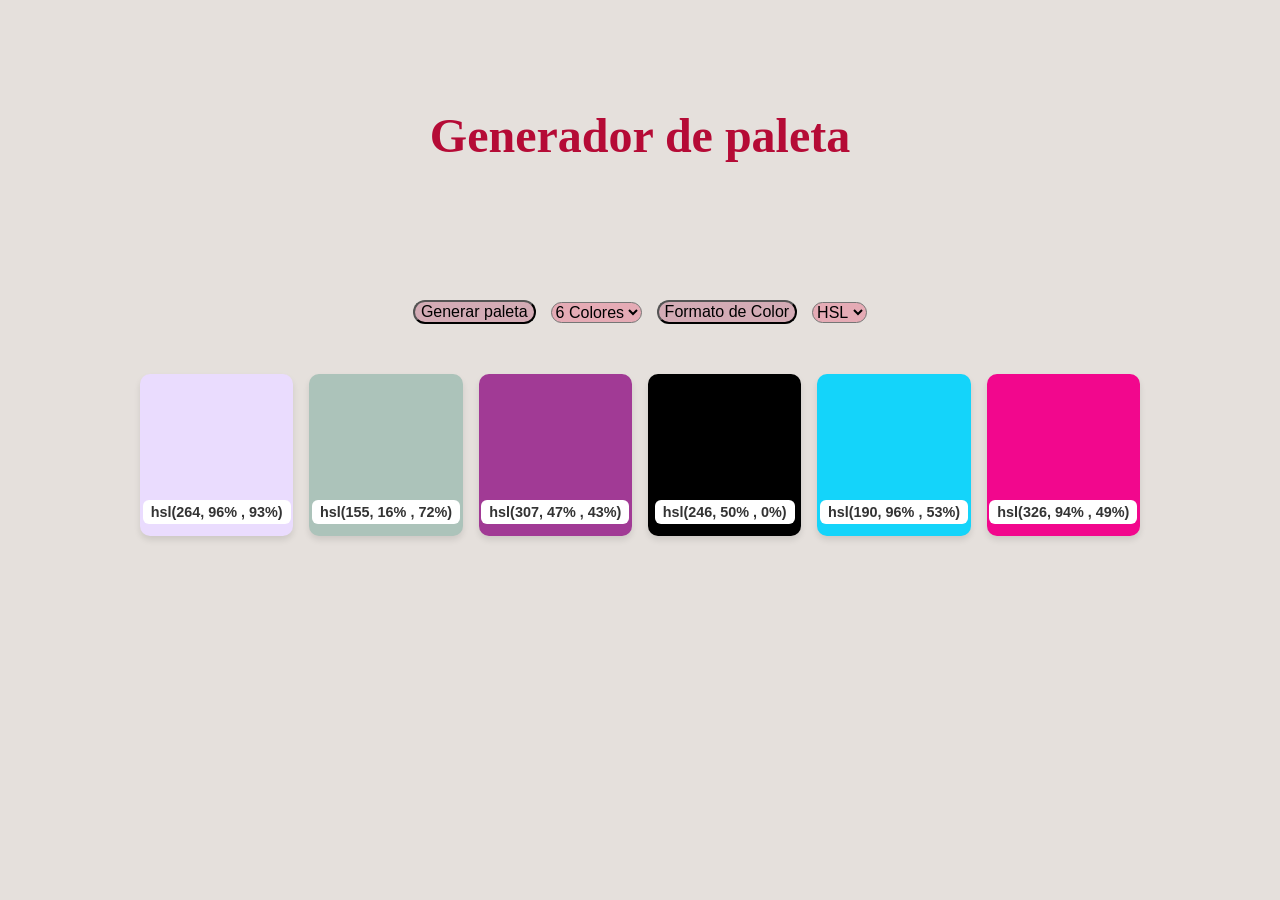
==== commit 5ed23b45: "Base de app con CSS y JS" ====
--- a/index.html
+++ b/index.html
@@ -7,24 +7,27 @@
     <title>ProyectoM1_SandyHurtado</title>
 </head>
 <body>
-    <header>
+    
+    <header class="header-blob">
     <h1>Generador de paleta</h1>
     </header>
+   
     <main>
         <div class="menu-paleta">
-            <button id="btn-generar">Generar paleta </button>
-            <select id="cantidad">
+            <button id="btn-Generar">Generar paleta </button>
+            <select id="select-Cantidad">
                 <option value="6"> 6 Colores</option>
                 <option value="8">8 Colores</option>
                 <option value="9">9 Colores</option>
             </select>
-            <button id="btn-formato">Formato de Color</button>
-            <select id="formato" >
+            <button id="btn-Formato">Formato de Color</button>
+            <select id="select-Formato" >
                 <option value="HSL">HSL</option>
                 <option value="HEX">HEX</option>
             </select>
-            
         </div>
+        <div id="contenedor"></div>
     </main>
+    <script src="app.js"></script>
 </body>
 </html>
--- a/style.css
+++ b/style.css
@@ -1,3 +1,74 @@
+header{
+    color:rgb(181, 11, 54);
+    background-color:rgb(229, 224, 220);
+    min-height: 30vh;
+    display:flex;
+    flex-direction: column;
+    justify-content: center;
+    align-items: center;
+}
+
 h1{
-    color:brown;
+    font-size: 3rem;
+}
+body{
+    background-color: white;
+    margin:0;
+}
+.menu-paleta {
+    display:flex;
+    justify-content: center;
+    align-items: center;
+    gap:15px;
+    border-radius: 20px;
+    margin:30px;
+}
+button{
+    background-color:rgb(211, 171, 181);
+    border-radius: 20px;
+    font-size:16px;
+}
+select{
+    border-radius: 20px;
+    background-color:rgb(229, 171, 181);
+    font-size:16px;
+}
+.menu-paleta option{
+    background-color: rgb(211, 171, 181);
+    color:rgb(0,0,0);
+}
+#contenedor{
+    display:grid;
+    grid-template-columns: repeat(auto-fit,minmax(120px,1fr));
+    gap: 16px;
+    padding: 20px;
+    width: 100%;
+    max-width: 1000px;
+    margin: 0 auto;
+}
+.color-card{
+    align-items: end;
+    height: 150px;
+    border-radius: 10px;
+    display: flex;
+    background-color:transparent;
+    justify-content: center;
+    padding-bottom: 12px;
+    box-shadow: 0 4px 6px rgba(0,0,0,0.1);
+    transition: transform 0.2s ease; 
+}
+.color-card:hover{
+    transform:translateY(- 5px);
+}
+.color-card span {
+    background-color: rgb(255,255,255);
+    padding: 4px 8px;
+    border-radius: 6px;
+    font-family: sans-serif;
+    font-weight: bold;
+    font-size:0.9rem;
+    color:#333;
+}
+body{
+     background-color:rgb(229, 224, 220);
 }
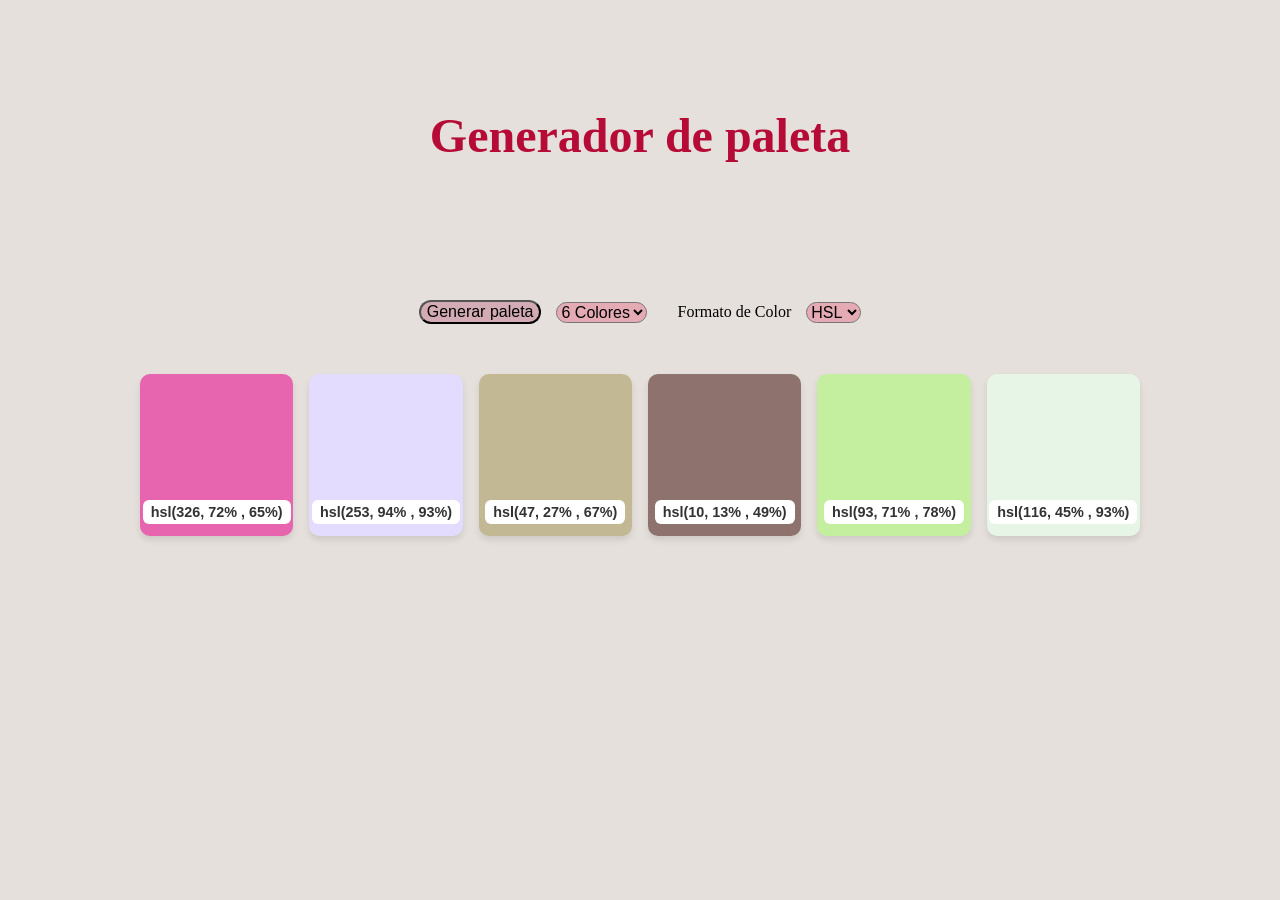
==== commit 3bf9a7fa: "Cambio de botón Formato,por posible confusión para el usuario" ====
--- a/index.html
+++ b/index.html
@@ -20,11 +20,13 @@
                 <option value="8">8 Colores</option>
                 <option value="9">9 Colores</option>
             </select>
-            <button id="btn-Formato">Formato de Color</button>
+            <div class= "format-group"></div>
+            <label id="btn-Formato">Formato de Color</label>
             <select id="select-Formato" >
                 <option value="HSL">HSL</option>
                 <option value="HEX">HEX</option>
             </select>
+            </div>
         </div>
         <div id="contenedor"></div>
     </main>
--- a/style.css
+++ b/style.css
@@ -6,6 +6,7 @@
     flex-direction: column;
     justify-content: center;
     align-items: center;
+    font-family: ;
 }
 
 h1{
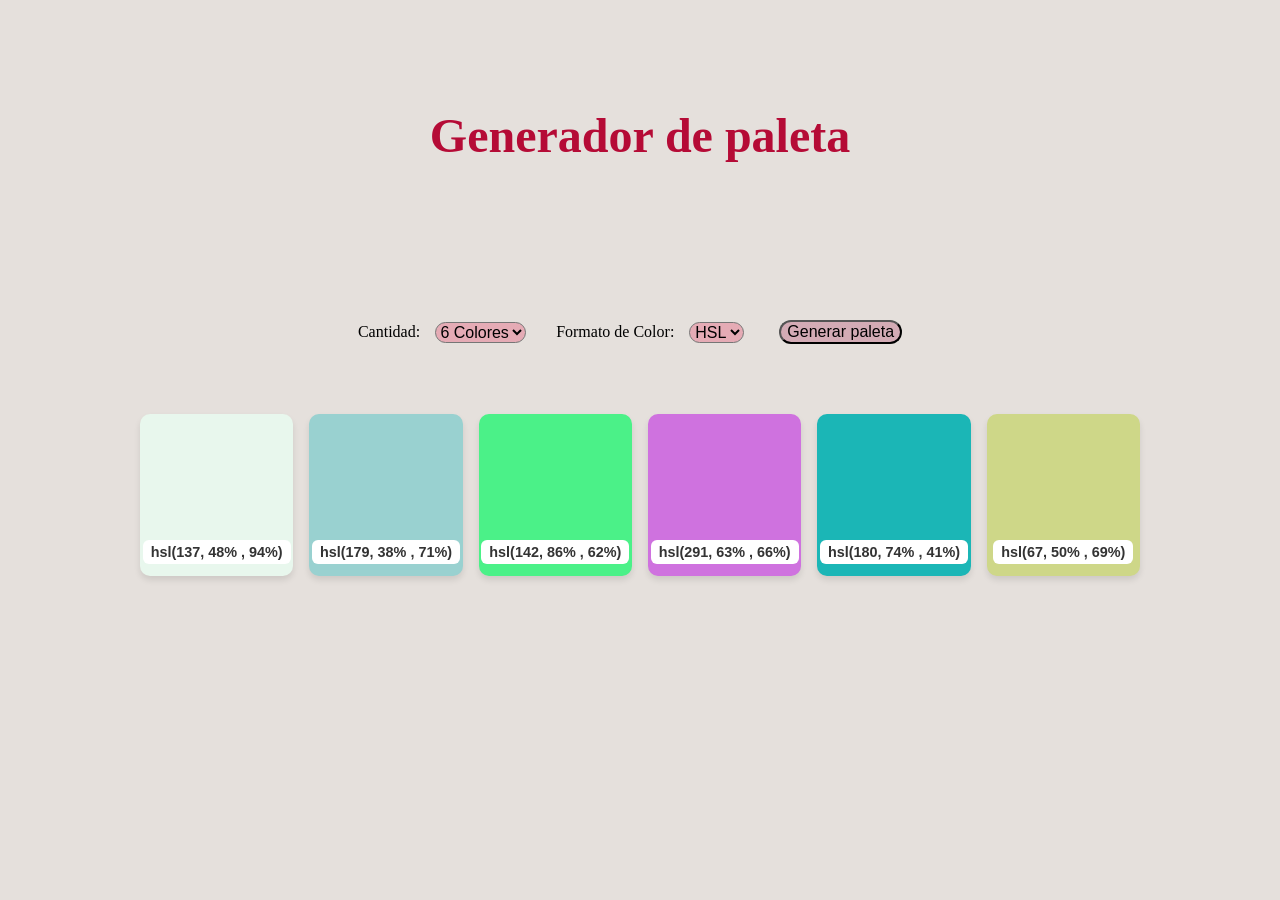
==== commit 9d754e64: "Creacción de Readme, y mejora de presentación de app" ====
--- a/index.html
+++ b/index.html
@@ -14,18 +14,21 @@
    
     <main>
         <div class="menu-paleta">
-            <button id="btn-Generar">Generar paleta </button>
+            <label id="Tamaño">Cantidad:</label>
             <select id="select-Cantidad">
                 <option value="6"> 6 Colores</option>
                 <option value="8">8 Colores</option>
                 <option value="9">9 Colores</option>
             </select>
-            <div class= "format-group"></div>
-            <label id="btn-Formato">Formato de Color</label>
+            <div class= "format"></div>
+            <label id="btn-Formato">Formato de Color:</label>
             <select id="select-Formato" >
                 <option value="HSL">HSL</option>
                 <option value="HEX">HEX</option>
             </select>
+            <div class="button">
+                <button id="btn-Generar">Generar paleta </button>
+            </div>
             </div>
         </div>
         <div id="contenedor"></div>
--- a/style.css
+++ b/style.css
@@ -1,3 +1,7 @@
+:root{
+    font-family:Georgia, 'Times New Roman', Times, serif;
+}
+
 header{
     color:rgb(181, 11, 54);
     background-color:rgb(229, 224, 220);
@@ -6,7 +10,7 @@
     flex-direction: column;
     justify-content: center;
     align-items: center;
-    font-family: ;
+    
 }
 
 h1{
@@ -27,12 +31,27 @@
 button{
     background-color:rgb(211, 171, 181);
     border-radius: 20px;
+    border-color: rgb(0,0,0);
     font-size:16px;
+    gap:30px;
+    margin:20px;
+    flex-direction: column;
+    align-items: center
+    justify-content:center;
 }
 select{
     border-radius: 20px;
     background-color:rgb(229, 171, 181);
     font-size:16px;
+    align-items: center;
+    text-align: center;
+}
+.format{
+    font-size:16px;
+    text-align: center;
+}
+.tamaño{
+    color:black;
 }
 .menu-paleta option{
     background-color: rgb(211, 171, 181);
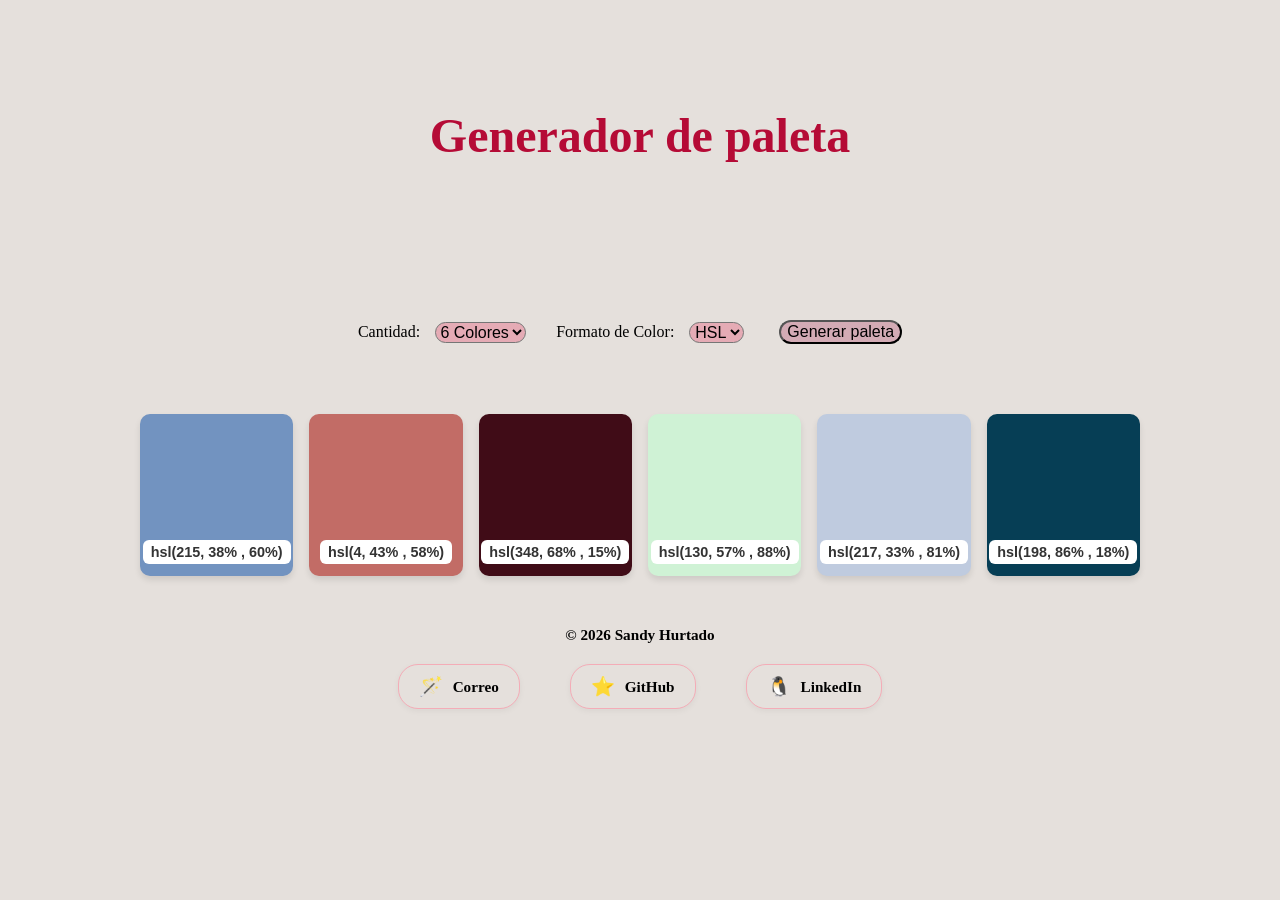
==== commit f72ad5d3: "Pie de página incluido" ====
--- a/index.html
+++ b/index.html
@@ -21,18 +21,45 @@
                 <option value="9">9 Colores</option>
             </select>
             <div class= "format"></div>
-            <label id="btn-Formato">Formato de Color:</label>
+            <label id="btn-Formato">Formato de Color:</label> 
+            <!-- cambió de botón formato por un label, por que el "button" 
+            no tenía ni un funcionamiento, y así evitamos confusión para el usuario-->
             <select id="select-Formato" >
                 <option value="HSL">HSL</option>
                 <option value="HEX">HEX</option>
             </select>
             <div class="button">
                 <button id="btn-Generar">Generar paleta </button>
+                 <!-- cambio de orden de boton generar, para que despues de selecionar 
+                  las opciones de cantidad y formato el usuario pueda generar su paleta a preferencia 
+                -->
             </div>
             </div>
         </div>
         <div id="contenedor"></div>
     </main>
+    <footer class="pie-pagina">
+        <div class="contenido-footer">
+            <p class="autor-info">&copy; 2026 Sandy Hurtado</p>
+            
+            <div class="redes-contacto">
+                <a href="mailto:sandyhurtado21@gmail.com" class="enlace-contacto" title="Enviar correo a Sandy">
+                    <span class="icono">🪄</span> 
+                    <span class="texto">Correo</span>
+                </a>
+
+                <a href="https://github.com/hurtadosandy21-ops" class="enlace-contacto" target="_blank" rel="noopener noreferrer" title="Perfil de GitHub">
+                    <span class="icono">⭐</span> 
+                    <span class="texto">GitHub</span>
+                </a>
+
+                <a href="https://www.linkedin.com/in/sandy-hurtado-a40aa1421/" class="enlace-contacto" target="_blank" rel="noopener noreferrer" title="Perfil de LinkedIn">
+                    <span class="icono">🐧</span> 
+                    <span class="texto">LinkedIn</span>
+                </a>
+            </div>
+        </div>
+    </footer>
     <script src="app.js"></script>
 </body>
 </html>
--- a/style.css
+++ b/style.css
@@ -91,4 +91,65 @@
 }
 body{
      background-color:rgb(229, 224, 220);
+}
+footer, .pie-pagina {
+    width: 100%;
+    background-color:rgb(229, 224, 220);
+    color: #000000;             /* Texto Negro */
+    padding: 30px 0;
+    margin-top: auto;
+   
+}
+
+.contenido-footer {
+    max-width: 1100px;
+    margin: 0 auto;
+    padding: 0 20px;
+    display: flex;
+    flex-direction: column;
+    align-items: center;
+    gap: 20px;
+}
+
+.autor-info {
+    font-size: 0.95rem;
+    font-weight: 600;
+    color: #000000;             
+    margin: 0;
+}
+
+.redes-contacto {
+    display: flex;
+    align-items: center;
+    justify-content: center;
+    gap: 50px;
+    width: 100%;
+}
+
+.enlace-contacto {
+    color: #000000;             
+    text-decoration: none;
+    font-size: 0.95rem;
+    font-weight: 600;
+    display: inline-flex;
+    align-items: center;
+    gap: 10px;
+    padding: 10px 20px;
+   background-color:rgb(229, 224, 220);
+    border: 1px solid #f4acb7;
+    border-radius: 20px;
+    box-shadow: 0 2px 6px rgba(0, 0, 0, 0.05);
+    transition: all 0.25s ease;
+}
+
+.enlace-contacto:hover {
+    color: #000000;
+    background-color:rgb(229, 224, 220);
+    border-color: #e598a5;
+    transform: translateY(-3px);
+    box-shadow: 0 4px 12px rgba(0, 0, 0, 0.1);
+}
+
+.enlace-contacto .icono {
+    font-size: 1.2rem;
 }
